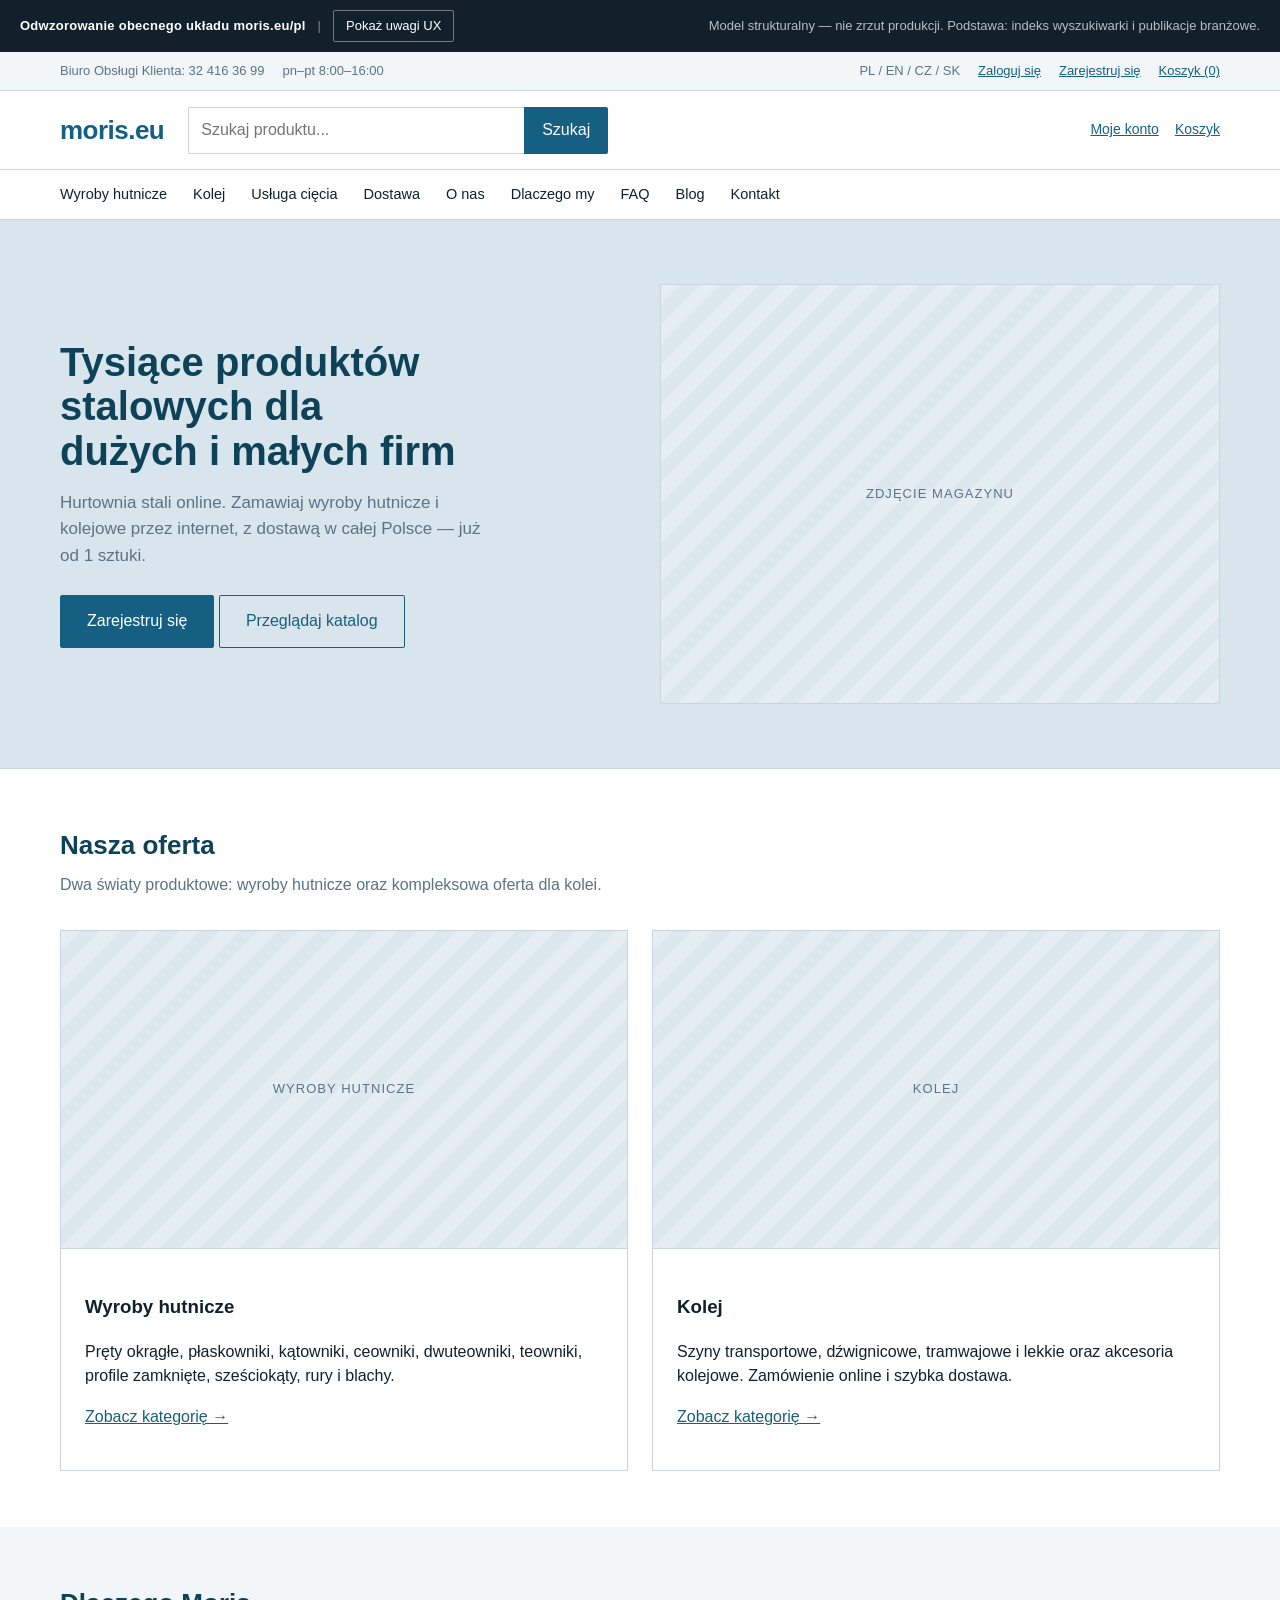
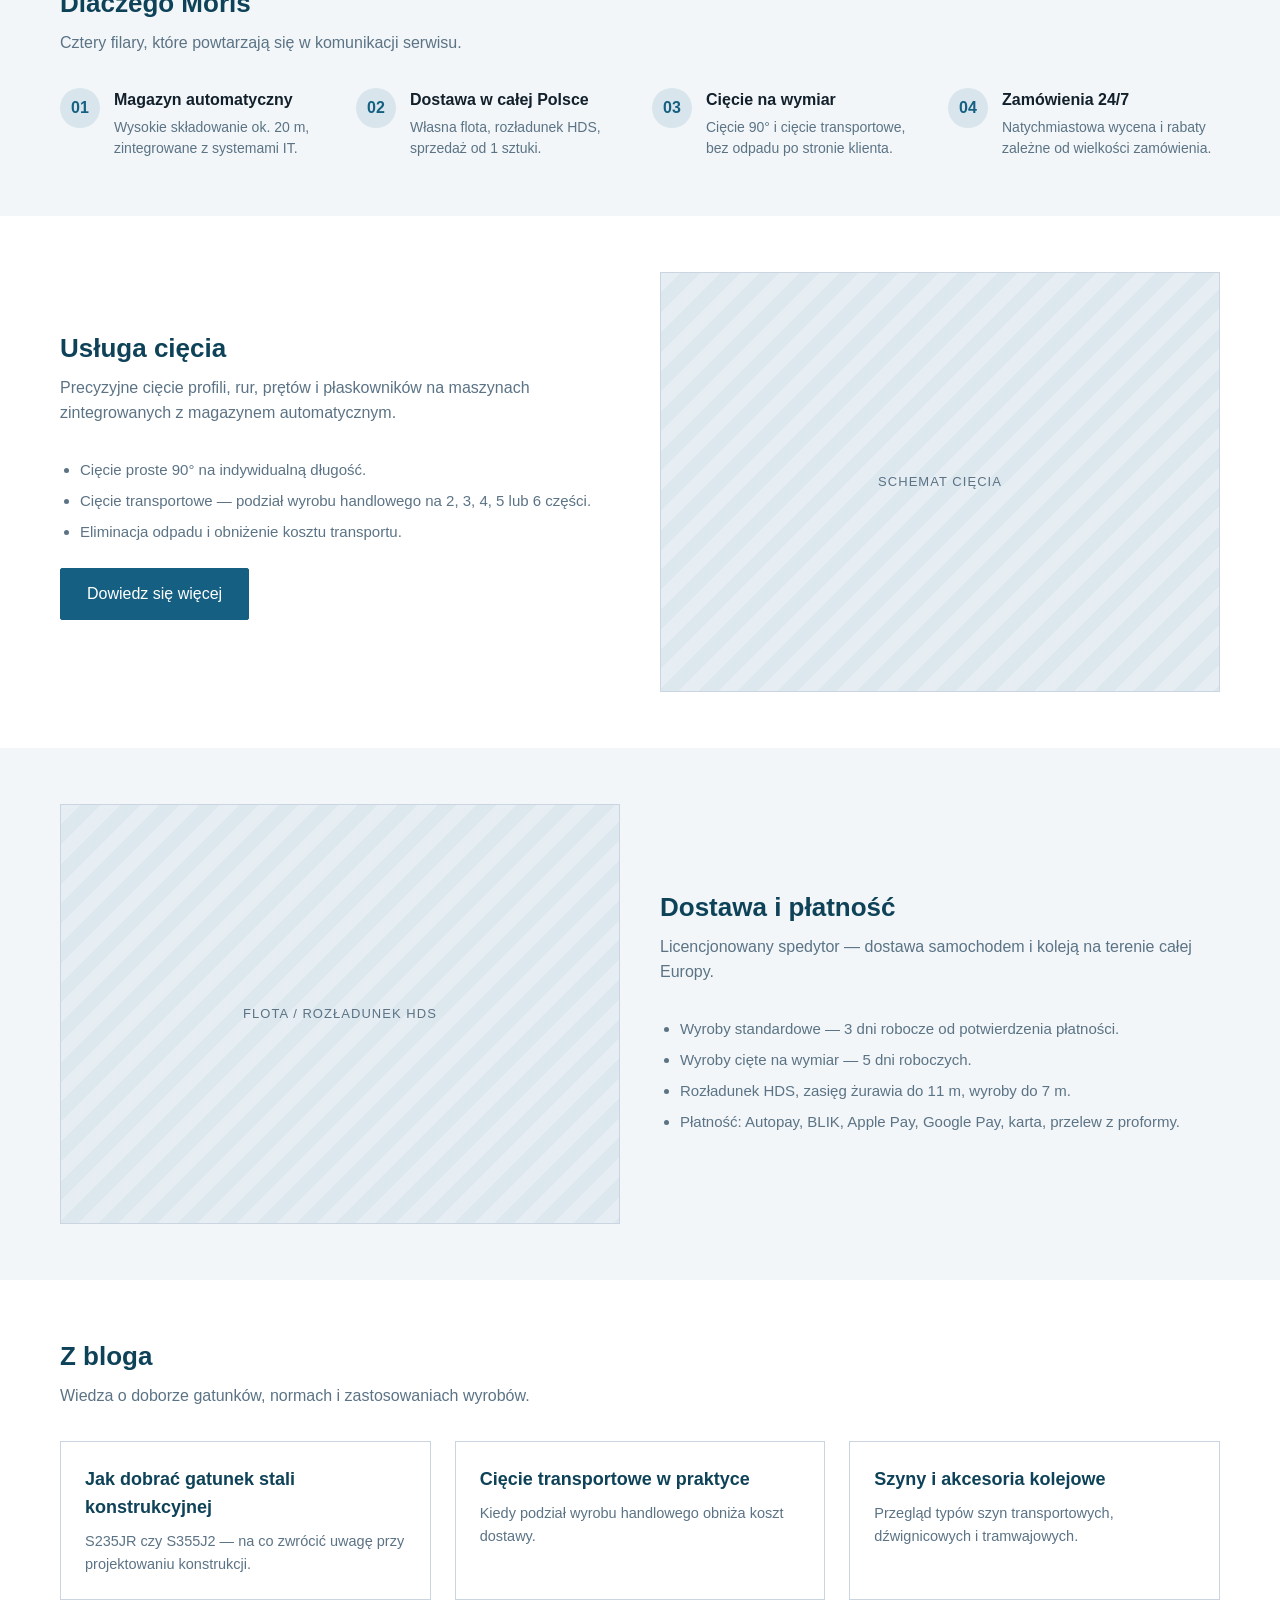
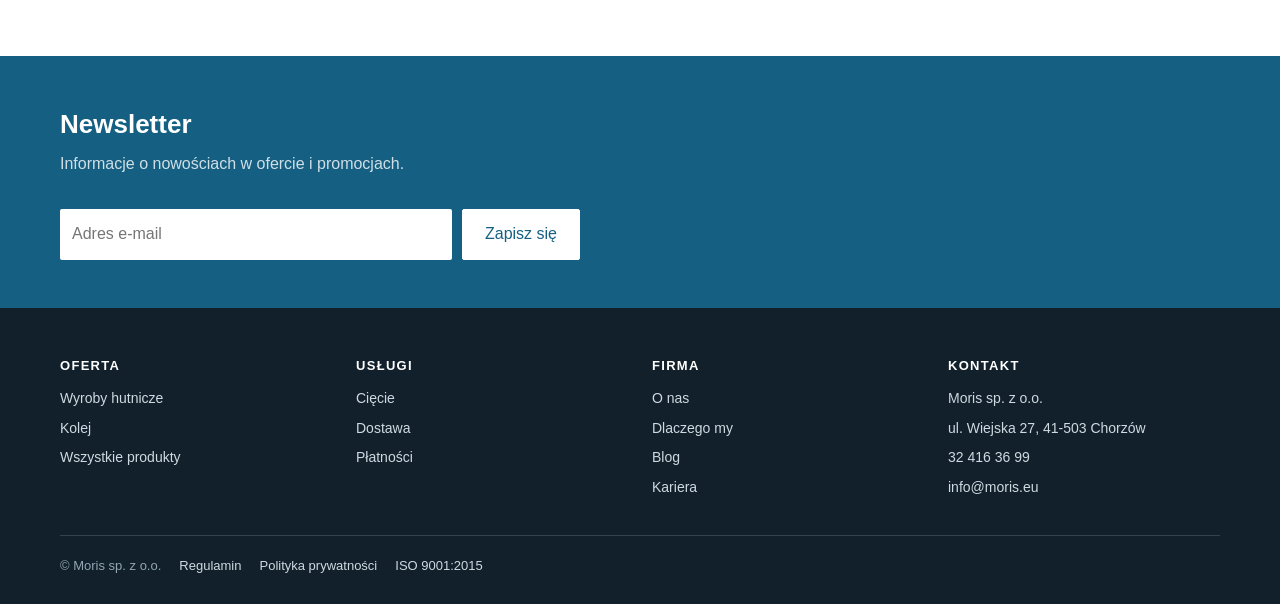
==== odwzorowanie/index.html @ cbc520f2 "Analiza moris.eu/pl, odwzorowanie układu i propozycja redesignu Dodaje trzy dokumenty robocze dla Dz" ====
<!doctype html>
<html lang="pl">
<head>
<meta charset="utf-8">
<meta name="viewport" content="width=device-width, initial-scale=1">
<title>Moris — odwzorowanie obecnego układu</title>
<style>
  :root{
    --navy:#156082; --navy-deep:#0E4258; --ink:#12202B; --muted:#5B7385;
    --paper:#ffffff; --paper-2:#F2F6F8; --paper-3:#D9E5EC; --line:#CBD5E1;
    --ok:#15803D; --warn:#B45309; --stop:#B91C1C;
    --wrap:1200px;
  }
  *{box-sizing:border-box}
  html{-webkit-text-size-adjust:100%}
  body{
    margin:0; background:var(--paper); color:var(--ink);
    font:16px/1.55 Arial, "Helvetica Neue", Helvetica, sans-serif;
  }
  img{max-width:100%}
  a{color:var(--navy)}
  .wrap{max-width:var(--wrap); margin-inline:auto; padding-inline:20px}

  /* ---------- pasek roboczy narzędzia ---------- */
  .toolbar{
    position:sticky; top:0; z-index:60; background:var(--ink); color:#fff;
    display:flex; flex-wrap:wrap; gap:12px; align-items:center;
    padding:10px 20px; font-size:13px;
  }
  .toolbar strong{font-weight:700; letter-spacing:.02em}
  .toolbar .sep{opacity:.45}
  .toolbar button{
    font:inherit; cursor:pointer; border:1px solid rgba(255,255,255,.4);
    background:transparent; color:#fff; padding:5px 12px; border-radius:2px;
  }
  .toolbar button[aria-pressed="true"]{background:#fff; color:var(--ink); border-color:#fff}
  .toolbar button:focus-visible{outline:2px solid #fff; outline-offset:2px}
  .toolbar .note{opacity:.7; margin-left:auto}

  /* ---------- utility + header ---------- */
  .utility{background:var(--paper-2); border-bottom:1px solid var(--line); font-size:13px; color:var(--muted)}
  .utility .wrap{display:flex; flex-wrap:wrap; gap:18px; align-items:center; min-height:38px}
  .utility .right{margin-left:auto; display:flex; gap:18px; align-items:center}

  header.site{border-bottom:1px solid var(--line); background:var(--paper)}
  header.site .wrap{display:flex; align-items:center; gap:24px; min-height:78px}
  .logo{font-size:26px; font-weight:700; color:var(--navy); letter-spacing:-.02em; text-decoration:none}
  .searchbox{flex:1; display:flex; max-width:420px}
  .searchbox input{
    flex:1; font:inherit; padding:10px 12px; border:1px solid var(--line);
    border-right:0; border-radius:2px 0 0 2px; min-width:0;
  }
  .searchbox button{
    font:inherit; border:0; background:var(--navy); color:#fff; padding:0 18px;
    border-radius:0 2px 2px 0; cursor:pointer;
  }
  .hdr-actions{display:flex; gap:16px; align-items:center; font-size:14px; margin-left:auto}
  nav.main{border-bottom:1px solid var(--line); background:var(--paper)}
  nav.main ul{list-style:none; margin:0; padding:0; display:flex; flex-wrap:wrap; gap:26px}
  nav.main a{display:block; padding:13px 0; font-size:14.5px; color:var(--ink); text-decoration:none}
  nav.main a:hover{color:var(--navy)}

  /* ---------- hero ---------- */
  .hero{background:var(--paper-3); border-bottom:1px solid var(--line)}
  .hero .wrap{display:grid; grid-template-columns:1fr 1fr; gap:40px; align-items:center; padding-block:64px}
  .hero h1{margin:0 0 16px; font-size:40px; line-height:1.12; color:var(--navy-deep); text-wrap:balance}
  .hero p{margin:0 0 26px; font-size:17px; color:var(--muted); max-width:46ch}
  .btn{
    display:inline-block; font:inherit; text-decoration:none; cursor:pointer;
    padding:13px 26px; border-radius:2px; border:1px solid var(--navy);
    background:var(--navy); color:#fff;
  }
  .btn.ghost{background:transparent; color:var(--navy)}
  .btn:focus-visible{outline:2px solid var(--navy-deep); outline-offset:2px}
  .photo{
    aspect-ratio:4/3; border:1px solid var(--line); background:
      repeating-linear-gradient(135deg,#e7eef3 0 14px,#dde7ee 14px 28px);
    display:grid; place-items:center; color:var(--muted); font-size:13px; letter-spacing:.08em;
  }

  /* ---------- sekcje ---------- */
  section{padding-block:56px}
  section.alt{background:var(--paper-2)}
  h2{margin:0 0 8px; font-size:26px; color:var(--navy-deep); text-wrap:balance}
  .lead{margin:0 0 32px; color:var(--muted); max-width:62ch}
  .grid-2{display:grid; grid-template-columns:repeat(2,1fr); gap:24px}
  .grid-3{display:grid; grid-template-columns:repeat(3,1fr); gap:24px}
  .grid-4{display:grid; grid-template-columns:repeat(4,1fr); gap:24px}
  .card{border:1px solid var(--line); background:var(--paper); padding:24px}
  .card h3{margin:0 0 8px; font-size:18px; color:var(--navy-deep)}
  .card p{margin:0; color:var(--muted); font-size:14.5px}
  .tile{
    border:1px solid var(--line); background:var(--paper); padding:0; overflow:hidden;
    display:flex; flex-direction:column;
  }
  .tile .photo{aspect-ratio:16/9; border:0; border-bottom:1px solid var(--line)}
  .tile .body{padding:24px}
  .usp{display:flex; gap:14px; align-items:flex-start}
  .usp .dot{width:40px; height:40px; flex:0 0 40px; border-radius:50%; background:var(--paper-3); display:grid; place-items:center; color:var(--navy); font-weight:700}
  .split{display:grid; grid-template-columns:1fr 1fr; gap:40px; align-items:center}
  ul.plain{margin:0; padding-left:20px; color:var(--muted); font-size:15px}
  ul.plain li{margin-bottom:8px}
  .newsletter{background:var(--navy); color:#fff; padding-block:48px}
  .newsletter h2{color:#fff}
  .newsletter .lead{color:rgba(255,255,255,.8)}
  .newsletter form{display:flex; gap:10px; max-width:520px; flex-wrap:wrap}
  .newsletter input{flex:1; min-width:220px; font:inherit; padding:12px; border:0; border-radius:2px}
  .newsletter button{font:inherit; padding:12px 22px; border:1px solid #fff; background:#fff; color:var(--navy); border-radius:2px; cursor:pointer}

  footer.site{background:var(--ink); color:#cfd9e0; padding-block:48px 28px; font-size:14px}
  footer.site h4{margin:0 0 12px; font-size:13px; letter-spacing:.1em; text-transform:uppercase; color:#fff}
  footer.site a{color:#cfd9e0; text-decoration:none}
  footer.site a:hover{color:#fff; text-decoration:underline}
  footer.site ul{list-style:none; margin:0; padding:0; display:grid; gap:8px}
  .legal{border-top:1px solid rgba(255,255,255,.15); margin-top:36px; padding-top:20px; display:flex; flex-wrap:wrap; gap:18px; color:#93a6b3; font-size:13px}

  /* ---------- nakładka z uwagami ---------- */
  .pin{
    position:absolute; z-index:40; width:26px; height:26px; border-radius:50%;
    background:var(--stop); color:#fff; font:700 13px/26px Arial, sans-serif;
    text-align:center; cursor:help; border:2px solid #fff; box-shadow:0 1px 6px rgba(0,0,0,.35);
  }
  .anno{position:relative}
  body:not(.show-notes) .pin{display:none}
  body.show-notes .anno{outline:1px dashed rgba(185,28,28,.45); outline-offset:4px}
  .pin span{
    display:none; position:absolute; top:32px; left:0; width:280px; padding:12px 14px;
    background:var(--ink); color:#fff; font:400 13px/1.5 Arial, sans-serif; text-align:left;
    border-radius:3px; box-shadow:0 8px 24px rgba(0,0,0,.3); z-index:50;
  }
  .pin:hover span, .pin:focus span{display:block}

  @media (max-width:900px){
    .hero .wrap, .split{grid-template-columns:1fr}
    .grid-4{grid-template-columns:repeat(2,1fr)}
    .grid-3{grid-template-columns:1fr}
    .grid-2{grid-template-columns:1fr}
    .hero h1{font-size:31px}
  }
  @media (prefers-reduced-motion:reduce){*{animation:none!important; transition:none!important}}
</style>
</head>
<body>

<div class="toolbar">
  <strong>Odwzorowanie obecnego układu moris.eu/pl</strong>
  <span class="sep">|</span>
  <button id="notes" aria-pressed="false">Pokaż uwagi UX</button>
  <span class="note">Model strukturalny — nie zrzut produkcji. Podstawa: indeks wyszukiwarki i publikacje branżowe.</span>
</div>

<div class="utility">
  <div class="wrap">
    <span>Biuro Obsługi Klienta: 32 416 36 99</span>
    <span>pn–pt 8:00–16:00</span>
    <div class="right">
      <span>PL / EN / CZ / SK</span>
      <a href="#">Zaloguj się</a>
      <a href="#">Zarejestruj się</a>
      <a href="#">Koszyk (0)</a>
    </div>
  </div>
</div>

<header class="site anno">
  <div class="pin" tabindex="0">1<span><strong>Wyszukiwarka tekstowa.</strong> Klient szuka „kątownik 50x50x5 S235JR”, nie słowa kluczowego. Brak wyboru po parametrach: typ → gatunek → wymiar → długość.</span></div>
  <div class="wrap">
    <a class="logo" href="#">moris.eu</a>
    <form class="searchbox" onsubmit="return false">
      <input type="search" placeholder="Szukaj produktu..." aria-label="Szukaj produktu">
      <button type="submit">Szukaj</button>
    </form>
    <div class="hdr-actions">
      <a href="#">Moje konto</a>
      <a href="#">Koszyk</a>
    </div>
  </div>
</header>

<nav class="main anno">
  <div class="pin" tabindex="0">2<span><strong>Menu miesza dwa porządki:</strong> kategorie produktowe stoją obok stron o firmie. Cztery pozycje („O nas”, „Dlaczego my”, „FAQ”, „Kontakt”) prowadzą poza katalog.</span></div>
  <div class="wrap">
    <ul>
      <li><a href="#">Wyroby hutnicze</a></li>
      <li><a href="#">Kolej</a></li>
      <li><a href="#">Usługa cięcia</a></li>
      <li><a href="#">Dostawa</a></li>
      <li><a href="#">O nas</a></li>
      <li><a href="#">Dlaczego my</a></li>
      <li><a href="#">FAQ</a></li>
      <li><a href="#">Blog</a></li>
      <li><a href="#">Kontakt</a></li>
    </ul>
  </div>
</nav>

<div class="hero anno">
  <div class="pin" tabindex="0">3<span><strong>Pierwszy ekran nie sprzedaje.</strong> Hasło i zdjęcie zamiast narzędzia wyboru wyrobu. Klient B2B, który wie czego chce, musi wykonać 3–4 kliknięcia zanim zobaczy produkt.</span></div>
  <div class="wrap">
    <div>
      <h1>Tysiące produktów stalowych dla dużych i małych firm</h1>
      <p>Hurtownia stali online. Zamawiaj wyroby hutnicze i kolejowe przez internet, z dostawą w całej Polsce — już od 1 sztuki.</p>
      <a class="btn" href="#">Zarejestruj się</a>
      <a class="btn ghost" href="#">Przeglądaj katalog</a>
    </div>
    <div class="photo">ZDJĘCIE MAGAZYNU</div>
  </div>
</div>

<section>
  <div class="wrap">
    <h2>Nasza oferta</h2>
    <p class="lead">Dwa światy produktowe: wyroby hutnicze oraz kompleksowa oferta dla kolei.</p>
    <div class="grid-2">
      <div class="tile">
        <div class="photo">WYROBY HUTNICZE</div>
        <div class="body">
          <h3>Wyroby hutnicze</h3>
          <p>Pręty okrągłe, płaskowniki, kątowniki, ceowniki, dwuteowniki, teowniki, profile zamknięte, sześciokąty, rury i blachy.</p>
          <p style="margin-top:14px"><a href="#">Zobacz kategorię →</a></p>
        </div>
      </div>
      <div class="tile">
        <div class="photo">KOLEJ</div>
        <div class="body">
          <h3>Kolej</h3>
          <p>Szyny transportowe, dźwignicowe, tramwajowe i lekkie oraz akcesoria kolejowe. Zamówienie online i szybka dostawa.</p>
          <p style="margin-top:14px"><a href="#">Zobacz kategorię →</a></p>
        </div>
      </div>
    </div>
  </div>
</section>

<section class="alt anno">
  <div class="pin" tabindex="0">4<span><strong>Przewagi opisane słownie.</strong> „Rabat rośnie wraz z wielkością zamówienia” bez tabeli progów nie motywuje do powiększenia koszyka. Brak dostępności i terminu przy produktach.</span></div>
  <div class="wrap">
    <h2>Dlaczego Moris</h2>
    <p class="lead">Cztery filary, które powtarzają się w komunikacji serwisu.</p>
    <div class="grid-4">
      <div class="usp"><div class="dot">01</div><div><h3 style="margin:0 0 4px; font-size:16px">Magazyn automatyczny</h3><p style="margin:0; color:var(--muted); font-size:14px">Wysokie składowanie ok. 20 m, zintegrowane z systemami IT.</p></div></div>
      <div class="usp"><div class="dot">02</div><div><h3 style="margin:0 0 4px; font-size:16px">Dostawa w całej Polsce</h3><p style="margin:0; color:var(--muted); font-size:14px">Własna flota, rozładunek HDS, sprzedaż od 1 sztuki.</p></div></div>
      <div class="usp"><div class="dot">03</div><div><h3 style="margin:0 0 4px; font-size:16px">Cięcie na wymiar</h3><p style="margin:0; color:var(--muted); font-size:14px">Cięcie 90° i cięcie transportowe, bez odpadu po stronie klienta.</p></div></div>
      <div class="usp"><div class="dot">04</div><div><h3 style="margin:0 0 4px; font-size:16px">Zamówienia 24/7</h3><p style="margin:0; color:var(--muted); font-size:14px">Natychmiastowa wycena i rabaty zależne od wielkości zamówienia.</p></div></div>
    </div>
  </div>
</section>

<section class="anno">
  <div class="pin" tabindex="0">5<span><strong>Cięcie pokazane biernie.</strong> Najmocniejszy wyróżnik Moris jest opisem na osobnej podstronie zamiast narzędziem w ścieżce zakupu.</span></div>
  <div class="wrap split">
    <div>
      <h2>Usługa cięcia</h2>
      <p class="lead">Precyzyjne cięcie profili, rur, prętów i płaskowników na maszynach zintegrowanych z magazynem automatycznym.</p>
      <ul class="plain">
        <li>Cięcie proste 90° na indywidualną długość.</li>
        <li>Cięcie transportowe — podział wyrobu handlowego na 2, 3, 4, 5 lub 6 części.</li>
        <li>Eliminacja odpadu i obniżenie kosztu transportu.</li>
      </ul>
      <p style="margin-top:24px"><a class="btn" href="#">Dowiedz się więcej</a></p>
    </div>
    <div class="photo">SCHEMAT CIĘCIA</div>
  </div>
</section>

<section class="alt">
  <div class="wrap split">
    <div class="photo">FLOTA / ROZŁADUNEK HDS</div>
    <div>
      <h2>Dostawa i płatność</h2>
      <p class="lead">Licencjonowany spedytor — dostawa samochodem i koleją na terenie całej Europy.</p>
      <ul class="plain">
        <li>Wyroby standardowe — 3 dni robocze od potwierdzenia płatności.</li>
        <li>Wyroby cięte na wymiar — 5 dni roboczych.</li>
        <li>Rozładunek HDS, zasięg żurawia do 11 m, wyroby do 7 m.</li>
        <li>Płatność: Autopay, BLIK, Apple Pay, Google Pay, karta, przelew z proformy.</li>
      </ul>
    </div>
  </div>
</section>

<section class="anno">
  <div class="pin" tabindex="0">6<span><strong>Brak ścieżki dla klienta powracającego.</strong> Nie ma powtórzenia zamówienia, list zakupowych ani wklejenia listy indeksów — stały klient wraca do maila i telefonu do handlowca.</span></div>
  <div class="wrap">
    <h2>Z bloga</h2>
    <p class="lead">Wiedza o doborze gatunków, normach i zastosowaniach wyrobów.</p>
    <div class="grid-3">
      <article class="card"><h3>Jak dobrać gatunek stali konstrukcyjnej</h3><p>S235JR czy S355J2 — na co zwrócić uwagę przy projektowaniu konstrukcji.</p></article>
      <article class="card"><h3>Cięcie transportowe w praktyce</h3><p>Kiedy podział wyrobu handlowego obniża koszt dostawy.</p></article>
      <article class="card"><h3>Szyny i akcesoria kolejowe</h3><p>Przegląd typów szyn transportowych, dźwignicowych i tramwajowych.</p></article>
    </div>
  </div>
</section>

<div class="newsletter">
  <div class="wrap">
    <h2>Newsletter</h2>
    <p class="lead">Informacje o nowościach w ofercie i promocjach.</p>
    <form onsubmit="return false">
      <input type="email" placeholder="Adres e-mail" aria-label="Adres e-mail">
      <button type="submit">Zapisz się</button>
    </form>
  </div>
</div>

<footer class="site anno">
  <div class="pin" tabindex="0">7<span><strong>Stopka nie pracuje na SEO.</strong> Brak rozpisanych kategorii, gatunków stali i wymiarów — tracony jest długi ogon fraz wyszukiwania.</span></div>
  <div class="wrap">
    <div class="grid-4">
      <div>
        <h4>Oferta</h4>
        <ul><li><a href="#">Wyroby hutnicze</a></li><li><a href="#">Kolej</a></li><li><a href="#">Wszystkie produkty</a></li></ul>
      </div>
      <div>
        <h4>Usługi</h4>
        <ul><li><a href="#">Cięcie</a></li><li><a href="#">Dostawa</a></li><li><a href="#">Płatności</a></li></ul>
      </div>
      <div>
        <h4>Firma</h4>
        <ul><li><a href="#">O nas</a></li><li><a href="#">Dlaczego my</a></li><li><a href="#">Blog</a></li><li><a href="#">Kariera</a></li></ul>
      </div>
      <div>
        <h4>Kontakt</h4>
        <ul>
          <li>Moris sp. z o.o.</li>
          <li>ul. Wiejska 27, 41-503 Chorzów</li>
          <li><a href="tel:+48324163699">32 416 36 99</a></li>
          <li><a href="mailto:info@moris.eu">info@moris.eu</a></li>
        </ul>
      </div>
    </div>
    <div class="legal">
      <span>© Moris sp. z o.o.</span>
      <a href="#">Regulamin</a>
      <a href="#">Polityka prywatności</a>
      <a href="#">ISO 9001:2015</a>
    </div>
  </div>
</footer>

<script>
  (function(){
    var btn = document.getElementById('notes');
    btn.addEventListener('click', function(){
      var on = document.body.classList.toggle('show-notes');
      btn.setAttribute('aria-pressed', String(on));
      btn.textContent = on ? 'Ukryj uwagi UX' : 'Pokaż uwagi UX';
    });
  })();
</script>
</body>
</html>
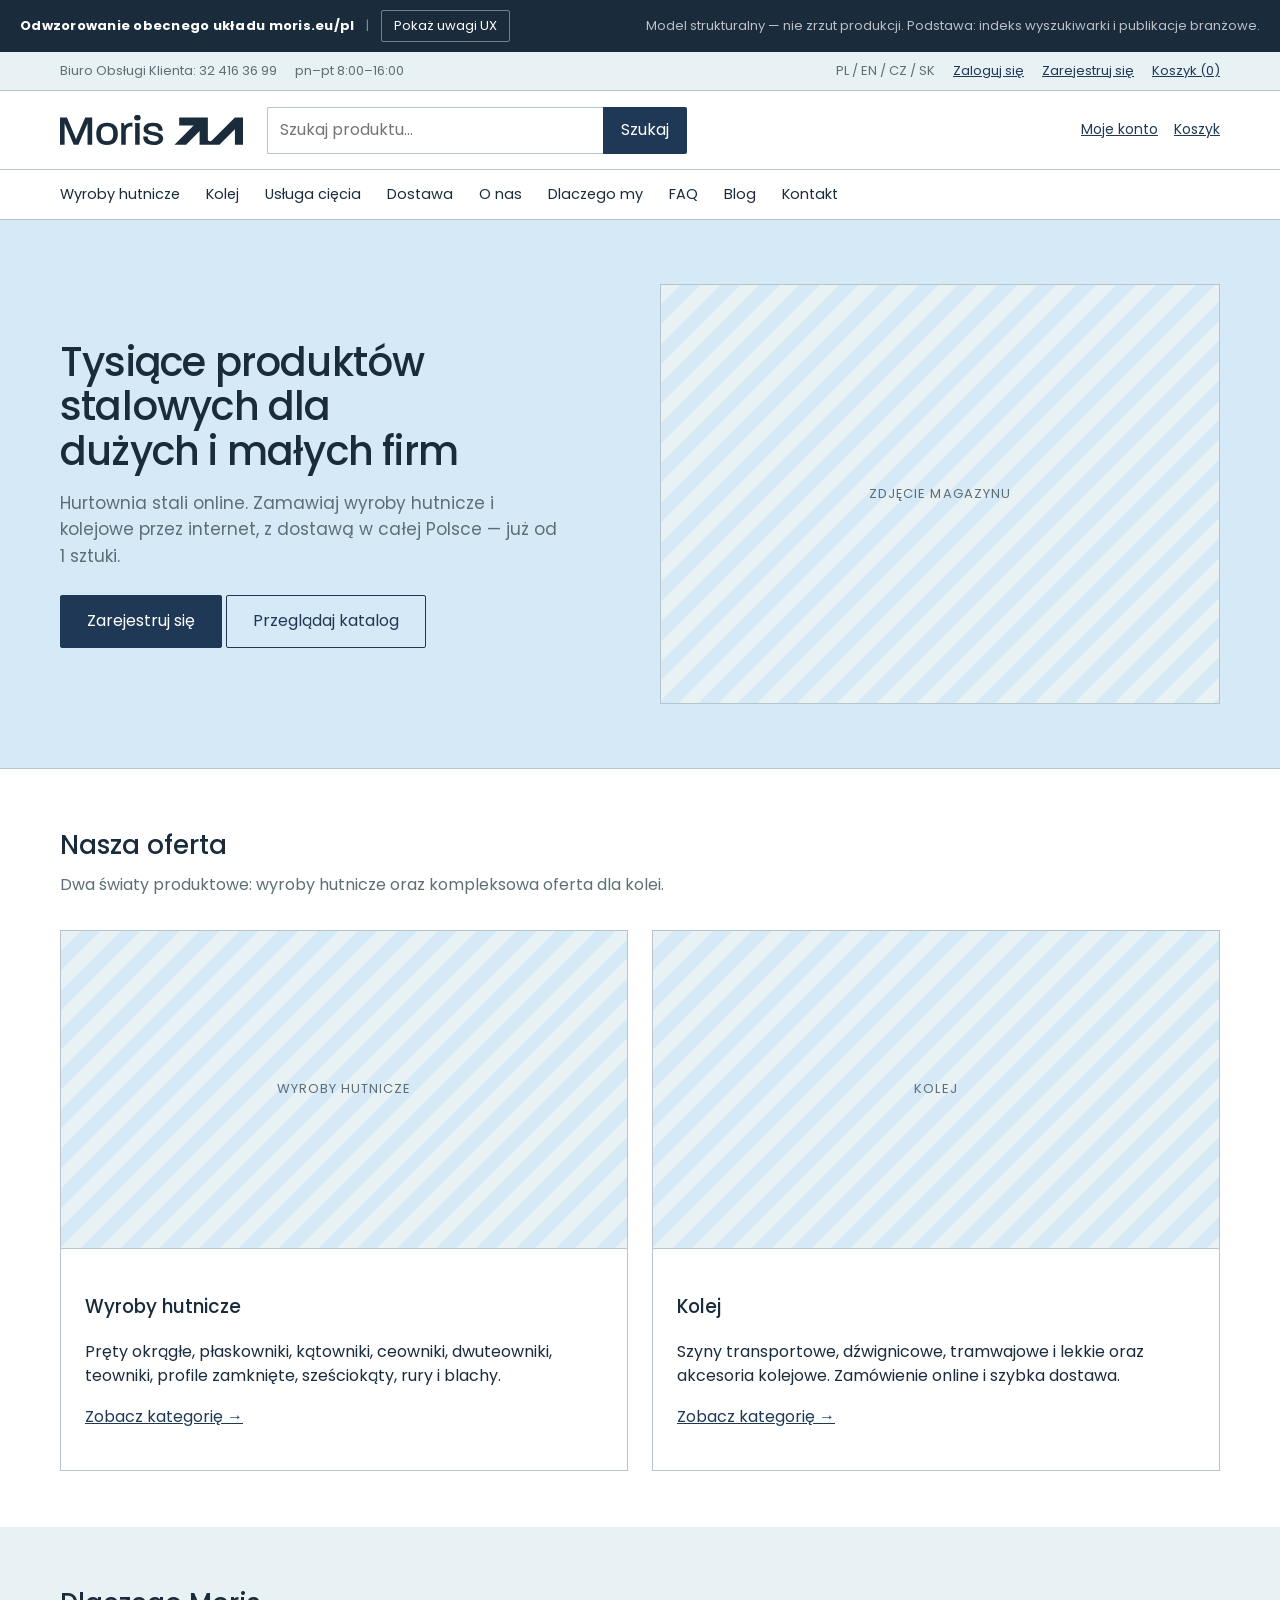
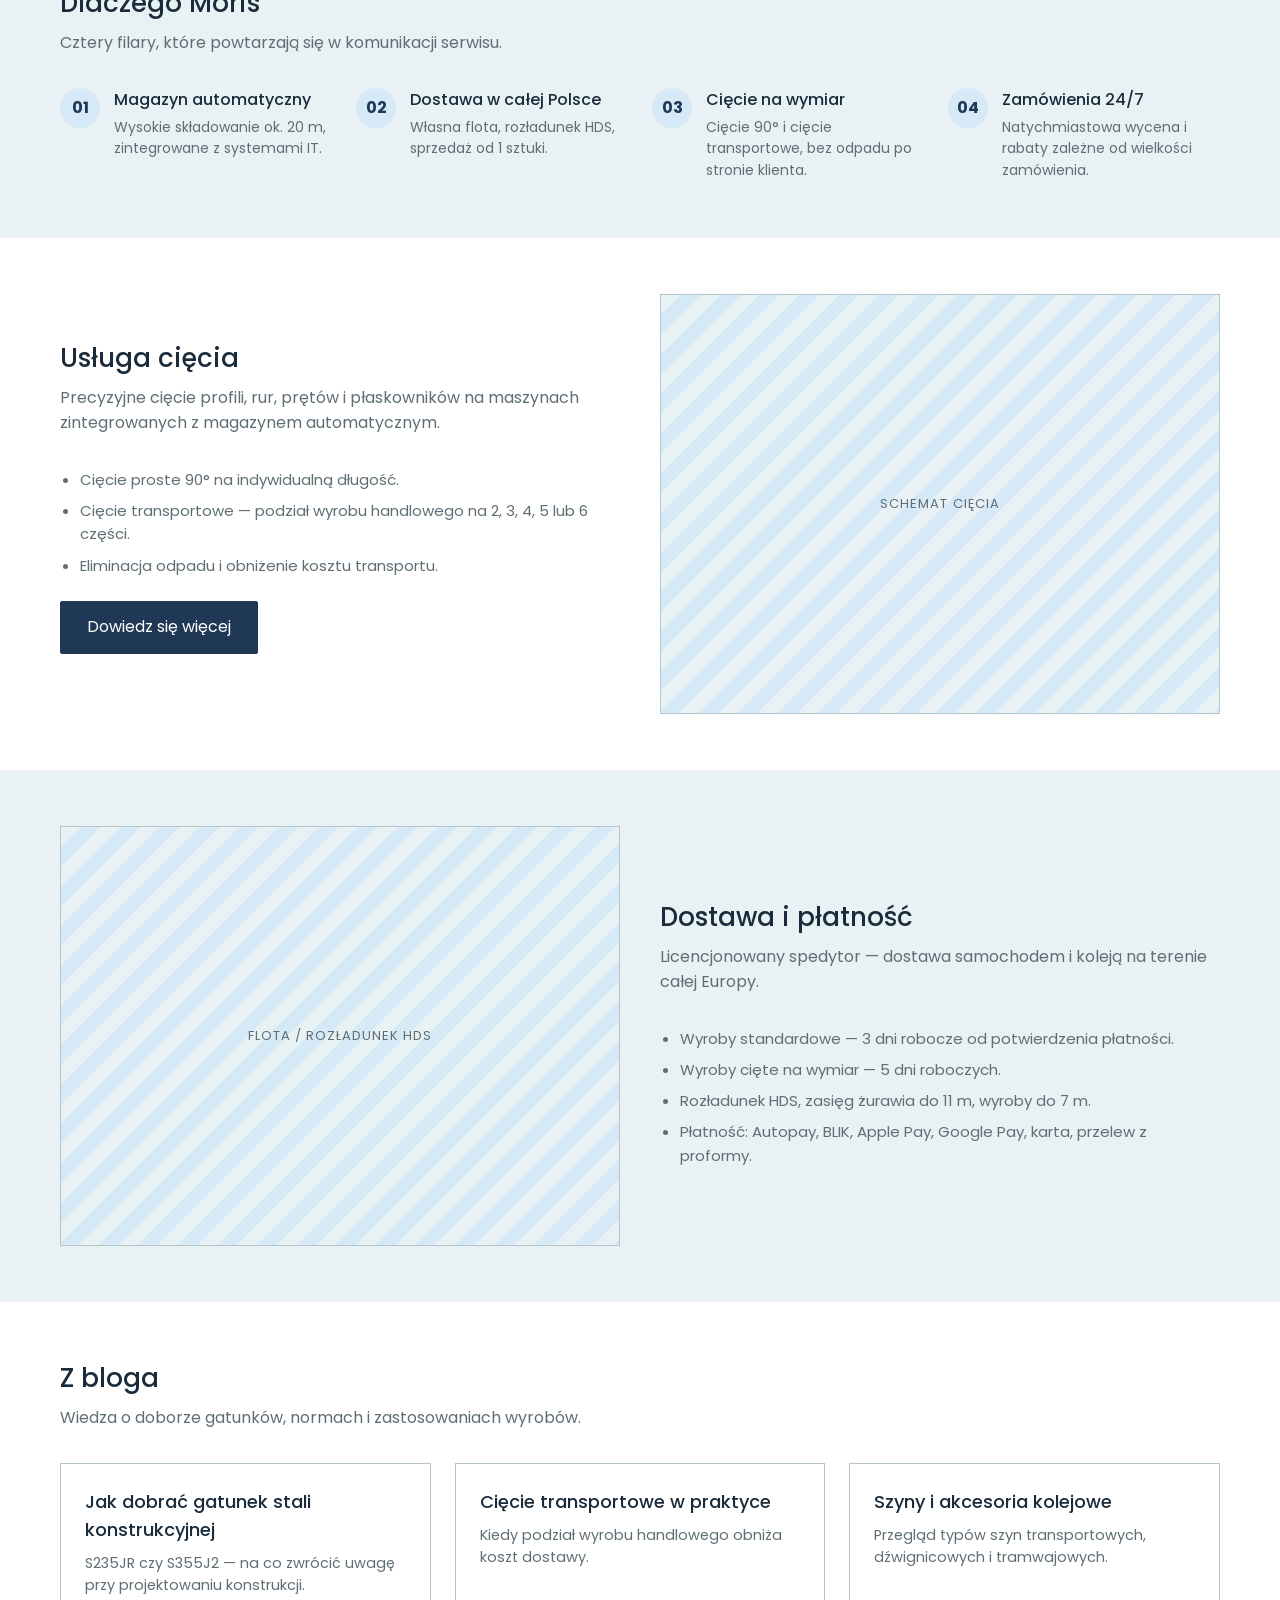
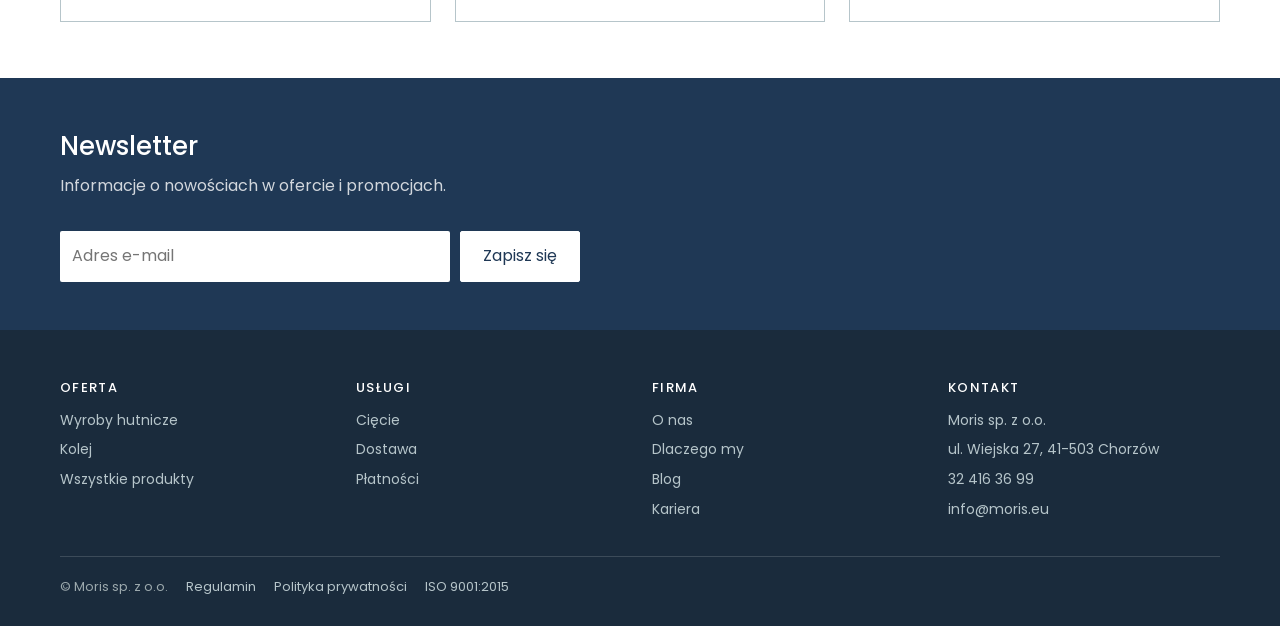
==== commit d300df30: "Przestawia prototypy na system wizualny z ksiegi znaku Ksiega znaku (brand/moris-logo-manual.pdf) tr" ====
--- a/odwzorowanie/index.html
+++ b/odwzorowanie/index.html
@@ -3,19 +3,52 @@
 <head>
 <meta charset="utf-8">
 <meta name="viewport" content="width=device-width, initial-scale=1">
-<title>Moris — odwzorowanie obecnego układu</title>
+<link rel="preconnect" href="https://fonts.googleapis.com">
+<link rel="preconnect" href="https://fonts.gstatic.com" crossorigin>
+<link rel="stylesheet" href="https://fonts.googleapis.com/css2?family=Poppins:wght@200;300;400;500;600&display=swap">
+<title>Odwzorowanie moris.eu</title>
 <style>
-  :root{
-    --navy:#156082; --navy-deep:#0E4258; --ink:#12202B; --muted:#5B7385;
-    --paper:#ffffff; --paper-2:#F2F6F8; --paper-3:#D9E5EC; --line:#CBD5E1;
-    --ok:#15803D; --warn:#B45309; --stop:#B91C1C;
-    --wrap:1200px;
-  }
+:root{
+  /* --- System wizualny Moris ---------------------------------------------
+     Źródło: brand/moris-logo-manual.pdf. Pełna specyfikacja: brand/BRANDBOOK.md,
+     tokeny wykonawcze: brand/tokens.css. Tu skopiowane, bo prototyp ma być
+     samodzielnym plikiem.                                                     */
+  --steel:#1A2B3C;      /* Steel blue     · RAL 5011 */
+  --sapphire:#1F3855;   /* Sapphire blue  · RAL 5003 */
+  --pastel:#73B7E5;     /* Pastel blue    · RAL 5024 */
+  --white:#FFFFFF;
+  --grey-1:#838E91;     /* Telegrey 2   · RAL 7046 */
+  --grey-2:#9CA9AD;     /* Traffic grey · RAL 7042 */
+  --grey-3:#B6C5CA;
+  --tint:#E8F1F4;
+  --orange:#FF7517;     /* Luminous Orange · RAL 2007 */
+  --yellow:#FFE97D;     /* Zinc Yellow     · RAL 1018 */
+  --ui-ok:#47C98B;  --ui-ok-60:#91DFB9;  --ui-ok-30:#C8EFDC;
+  --ui-err:#F95050; --ui-err-60:#FB9696; --ui-err-30:#FDCBCB;
+  --ui-warn:#FFE97D; --ui-warn-50:#FFF4BE;
+  /* tokeny pochodne — uzasadnienie w brand/BRANDBOOK.md, rozdział 6 */
+  --muted:#5F6E75; --line:#B6C5CA; --line-soft:#DCE6EA; --pastel-30:#D5E9F7;
+  --ok-ink:#1B6B48; --err-ink:#C42222; --warn-ink:#8A5A08;
+  /* typografia — Paralucent wymaga licencji webfont, zapasem jest Poppins */
+  --font-display:"Paralucent","Poppins",-apple-system,"Segoe UI",sans-serif;
+  --font-head:"Paralucent","Poppins",-apple-system,"Segoe UI",sans-serif;
+  --font-body:"Poppins",-apple-system,"Segoe UI",Roboto,sans-serif;
+  --font-numeral:"Paralucent Stencil","Paralucent","Poppins",sans-serif;
+  --font-data:"Poppins",-apple-system,"Segoe UI",sans-serif;
+  /* aliasy zgodności z resztą arkusza */
+  --navy:var(--sapphire); --navy-deep:var(--steel); --navy-ink:var(--steel);
+  --ink:var(--steel); --paper:var(--white); --paper-2:var(--tint); --paper-3:var(--pastel-30);
+  --ok:var(--ok-ink); --ok-bg:var(--ui-ok-30);
+  --warn:var(--warn-ink); --warn-bg:var(--ui-warn-50);
+  --stop:var(--err-ink); --stop-bg:var(--ui-err-30);
+  --mono:var(--font-data); --sans:var(--font-body);
+  --wrap:1200px;
+}
   *{box-sizing:border-box}
   html{-webkit-text-size-adjust:100%}
   body{
     margin:0; background:var(--paper); color:var(--ink);
-    font:16px/1.55 Arial, "Helvetica Neue", Helvetica, sans-serif;
+    font:16px/1.55 var(--font-body);
   }
   img{max-width:100%}
   a{color:var(--navy)}
@@ -74,7 +107,7 @@
   .btn:focus-visible{outline:2px solid var(--navy-deep); outline-offset:2px}
   .photo{
     aspect-ratio:4/3; border:1px solid var(--line); background:
-      repeating-linear-gradient(135deg,#e7eef3 0 14px,#dde7ee 14px 28px);
+      repeating-linear-gradient(135deg,#E8F1F4 0 14px,#D5E9F7 14px 28px);
     display:grid; place-items:center; color:var(--muted); font-size:13px; letter-spacing:.08em;
   }
 
@@ -107,25 +140,25 @@
   .newsletter input{flex:1; min-width:220px; font:inherit; padding:12px; border:0; border-radius:2px}
   .newsletter button{font:inherit; padding:12px 22px; border:1px solid #fff; background:#fff; color:var(--navy); border-radius:2px; cursor:pointer}
 
-  footer.site{background:var(--ink); color:#cfd9e0; padding-block:48px 28px; font-size:14px}
+  footer.site{background:var(--ink); color:#B6C5CA; padding-block:48px 28px; font-size:14px}
   footer.site h4{margin:0 0 12px; font-size:13px; letter-spacing:.1em; text-transform:uppercase; color:#fff}
-  footer.site a{color:#cfd9e0; text-decoration:none}
+  footer.site a{color:#B6C5CA; text-decoration:none}
   footer.site a:hover{color:#fff; text-decoration:underline}
   footer.site ul{list-style:none; margin:0; padding:0; display:grid; gap:8px}
-  .legal{border-top:1px solid rgba(255,255,255,.15); margin-top:36px; padding-top:20px; display:flex; flex-wrap:wrap; gap:18px; color:#93a6b3; font-size:13px}
+  .legal{border-top:1px solid rgba(255,255,255,.15); margin-top:36px; padding-top:20px; display:flex; flex-wrap:wrap; gap:18px; color:#9CA9AD; font-size:13px}
 
   /* ---------- nakładka z uwagami ---------- */
   .pin{
     position:absolute; z-index:40; width:26px; height:26px; border-radius:50%;
-    background:var(--stop); color:#fff; font:700 13px/26px Arial, sans-serif;
+    background:var(--stop); color:#fff; font:700 13px/26px var(--font-body);
     text-align:center; cursor:help; border:2px solid #fff; box-shadow:0 1px 6px rgba(0,0,0,.35);
   }
   .anno{position:relative}
   body:not(.show-notes) .pin{display:none}
-  body.show-notes .anno{outline:1px dashed rgba(185,28,28,.45); outline-offset:4px}
+  body.show-notes .anno{outline:1px dashed rgba(196,34,34,.45); outline-offset:4px}
   .pin span{
     display:none; position:absolute; top:32px; left:0; width:280px; padding:12px 14px;
-    background:var(--ink); color:#fff; font:400 13px/1.5 Arial, sans-serif; text-align:left;
+    background:var(--ink); color:#fff; font:400 13px/1.5 var(--font-body); text-align:left;
     border-radius:3px; box-shadow:0 8px 24px rgba(0,0,0,.3); z-index:50;
   }
   .pin:hover span, .pin:focus span{display:block}
@@ -138,6 +171,18 @@
     .hero h1{font-size:31px}
   }
   @media (prefers-reduced-motion:reduce){*{animation:none!important; transition:none!important}}
+
+/* --- typografia wg księgi znaku -------------------------------------------
+   Nagłówki: Paralucent Medium (zapas Poppins 500). Wyróżniki liczbowe:
+   Paralucent Extra Light (zapas Poppins 200). Dane tabelaryczne: Poppins
+   z tabular-nums — Paralucent Stencil jest krojem ekspozycyjnym i w tabeli
+   cen byłby nieczytelny.                                                     */
+h1,h2,h3,h4{font-family:var(--font-head); font-weight:500}
+h1{letter-spacing:-.02em}
+.num,td.n,th.n,.qval,dd,.res-price,.readout dd,.proof b{font-variant-numeric:tabular-nums}
+.logo{display:inline-flex; align-items:center; color:var(--steel); text-decoration:none}
+.logo svg{display:block; height:30px; width:auto}
+.logo:hover{color:var(--sapphire)}
 </style>
 </head>
 <body>
@@ -165,7 +210,7 @@
 <header class="site anno">
   <div class="pin" tabindex="0">1<span><strong>Wyszukiwarka tekstowa.</strong> Klient szuka „kątownik 50x50x5 S235JR”, nie słowa kluczowego. Brak wyboru po parametrach: typ → gatunek → wymiar → długość.</span></div>
   <div class="wrap">
-    <a class="logo" href="#">moris.eu</a>
+    <a class="logo" href="#" aria-label="Moris"><svg class="mark" xmlns="http://www.w3.org/2000/svg" viewBox="0 0 264.58 43.33" role="img" aria-label="Moris"> <title>Moris</title> <path fill="currentColor" fill-rule="evenodd" d="M39.77 42.9L39.77 11.83L26.6 42.9L19.85 42.9L6.68 11.83L6.68 42.9L0 42.9L0 3.68L9.99 3.68L21.39 30.4C21.82 31.56 23.22 35.48 23.22 35.48C23.16 35.48 24.51 31.56 25.06 30.4L36.46 3.68L46.51 3.68L46.51 42.9L39.77 42.9ZM68 16.42C60.71 16.42 59.11 21.33 59.11 27.21C59.11 33.15 60.71 37.99 67.94 37.99C75.29 37.99 76.89 33.28 76.89 27.21C76.89 21.39 75.42 16.42 68 16.42M67.94 43.33C55.62 43.33 52.44 35.54 52.44 27.21C52.44 18.94 55.68 11.09 68 11.09C80.2 11.09 83.57 18.94 83.57 27.21C83.57 35.6 80.2 43.33 67.94 43.33ZM102.85 16.79C96.3 16.79 95.01 20.41 95.01 25.49L95.01 42.9L88.45 42.9L88.45 11.52L91.95 11.52L93.48 15.87C94.46 13.79 97.46 11.09 103.59 11.09L104.63 11.09L104.63 16.91C104.02 16.91 103.41 16.79 102.85 16.79ZM108.57 11.52H115.07V42.9H108.57ZM111.88 7.91C108.94 7.91 107.04 7.11 107.04 3.98C107.04 0.8 108.94 0 111.88 0C114.7 0 116.54 0.8 116.54 3.98C116.54 7.11 114.7 7.91 111.88 7.91ZM135.32 43.33C124.72 43.33 120.19 39.16 120.19 31.19L126.62 31.19C126.62 35.48 129.07 38.12 135.2 38.12C140.78 38.12 142.55 36.03 142.68 34.2C142.86 27.39 120.8 31.93 120.8 20.71C120.8 15.2 124.6 11.09 134.53 11.09C144.7 11.09 148.31 15.87 148.31 22.8L142.19 22.8C141.94 18.69 140.1 16.18 134.34 16.18C129.07 16.18 127.29 18.14 127.29 20.16C127.29 26.23 149.11 22.06 149.11 33.83C149.11 38.42 145.25 43.33 135.32 43.33ZM252.65 3.71L219.4 36.96C217.24 39.12 213.56 37.59 213.56 34.54L213.56 3.71L172.17 3.71L172.17 14.99L193.57 14.99L192.69 15.69C192.03 16.22 191.41 16.77 190.81 17.37L165.28 42.9L182.15 42.9L199.25 25.8C199.84 25.21 200.4 24.58 200.92 23.93L201.63 22.93L201.63 42.9L230.34 42.9L252.65 20.58L252.65 42.9L264.58 42.9L264.58 3.71L252.65 3.71Z"/> </svg></a>
     <form class="searchbox" onsubmit="return false">
       <input type="search" placeholder="Szukaj produktu..." aria-label="Szukaj produktu">
       <button type="submit">Szukaj</button>
